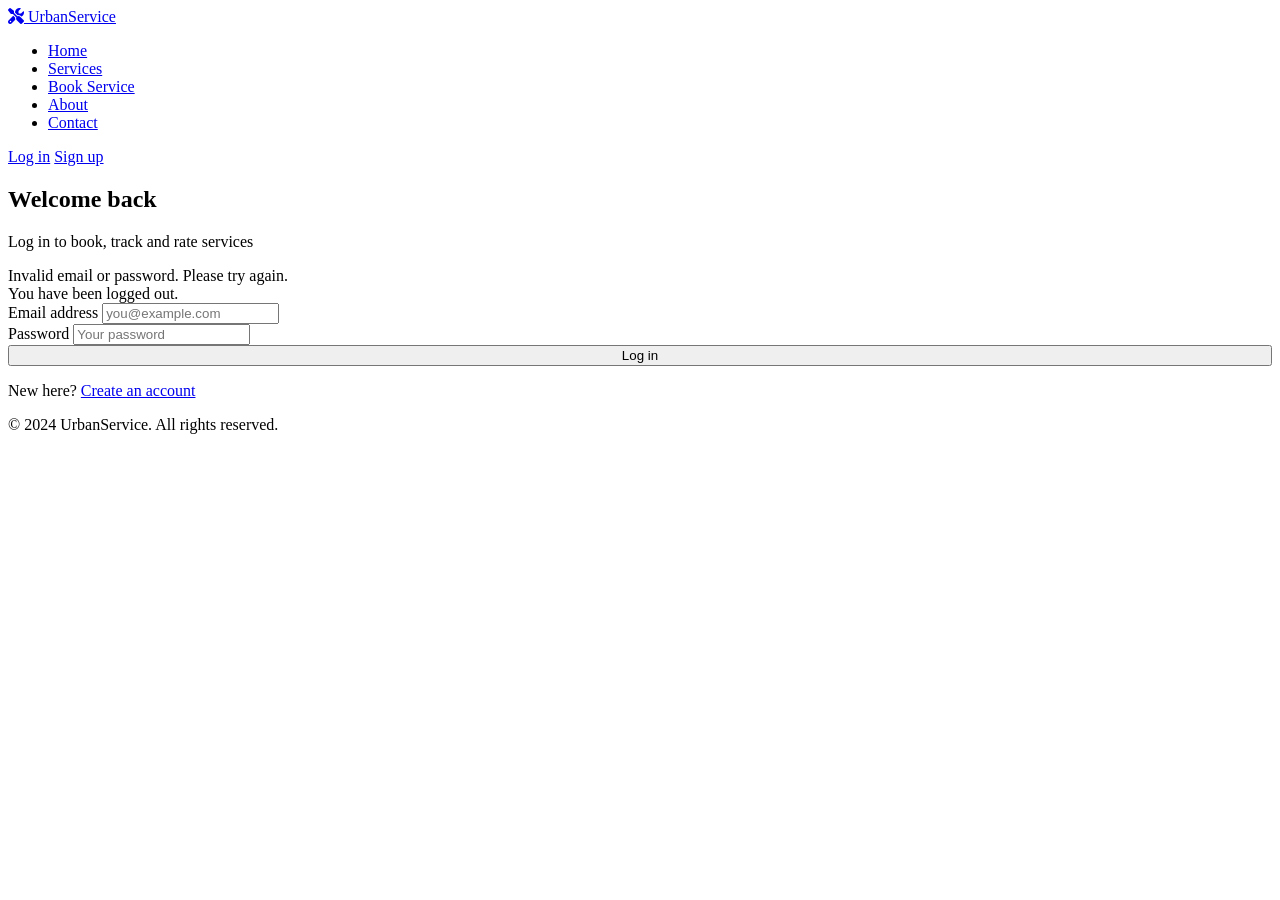
==== src/main/resources/templates/login.html @ 48724fa6 "Add Urban Company clone project (Spring Boot app)" ====
<!DOCTYPE html>
<html lang="en" xmlns:th="http://www.thymeleaf.org">
<head>
    <meta charset="UTF-8">
    <meta name="viewport" content="width=device-width, initial-scale=1.0">
    <title>Login — UrbanService</title>
    <link rel="stylesheet" th:href="@{/css/style.css}">
    <link rel="stylesheet" href="https://cdnjs.cloudflare.com/ajax/libs/font-awesome/6.5.0/css/all.min.css">
</head>
<body>
<header>
    <div class="container">
        <a href="/" class="logo">
            <i class="fas fa-tools"></i>
            <span>UrbanService</span>
        </a>
        <nav>
            <ul>
                <li><a href="/">Home</a></li>
                <li><a href="/services">Services</a></li>
                <li><a href="/request">Book Service</a></li>
                <li><a href="/about">About</a></li>
                <li><a href="/contact">Contact</a></li>
            </ul>
        </nav>
        <div class="auth-buttons">
            <a href="/login" class="btn btn-outline">Log in</a>
            <a href="/signup" class="btn btn-primary">Sign up</a>
        </div>
    </div>
</header>

<section class="page-header">
    <div class="container">
        <h1>Welcome back</h1>
        <p>Log in to book, track and rate services</p>
    </div>
</section>

<section class="booking-form-section">
    <div class="container">
        <div class="booking-form-container">
            <form th:action="@{/login}" method="post" class="booking-form">
                <input type="hidden" th:name="${_csrf.parameterName}" th:value="${_csrf.token}"/>
                <div th:if="${param.error}" class="auth-error">
                    Invalid email or password. Please try again.
                </div>
                <div th:if="${param.logout}" class="auth-ok">
                    You have been logged out.
                </div>
                <div class="form-section">
                    <div class="form-group">
                        <label for="username">Email address</label>
                        <input type="email" id="username" name="username" required autocomplete="email" placeholder="you@example.com">
                    </div>
                    <div class="form-group">
                        <label for="password">Password</label>
                        <input type="password" id="password" name="password" required autocomplete="current-password" placeholder="Your password">
                    </div>
                </div>
                <div class="form-actions">
                    <button type="submit" class="btn btn-primary btn-lg" style="width:100%">Log in</button>
                    <p class="auth-switch">New here? <a href="/signup">Create an account</a></p>
                </div>
            </form>
        </div>
    </div>
</section>

<footer>
    <div class="container">
        <div class="footer-bottom">
            <p>&copy; 2024 UrbanService. All rights reserved.</p>
        </div>
    </div>
</footer>
</body>
</html>
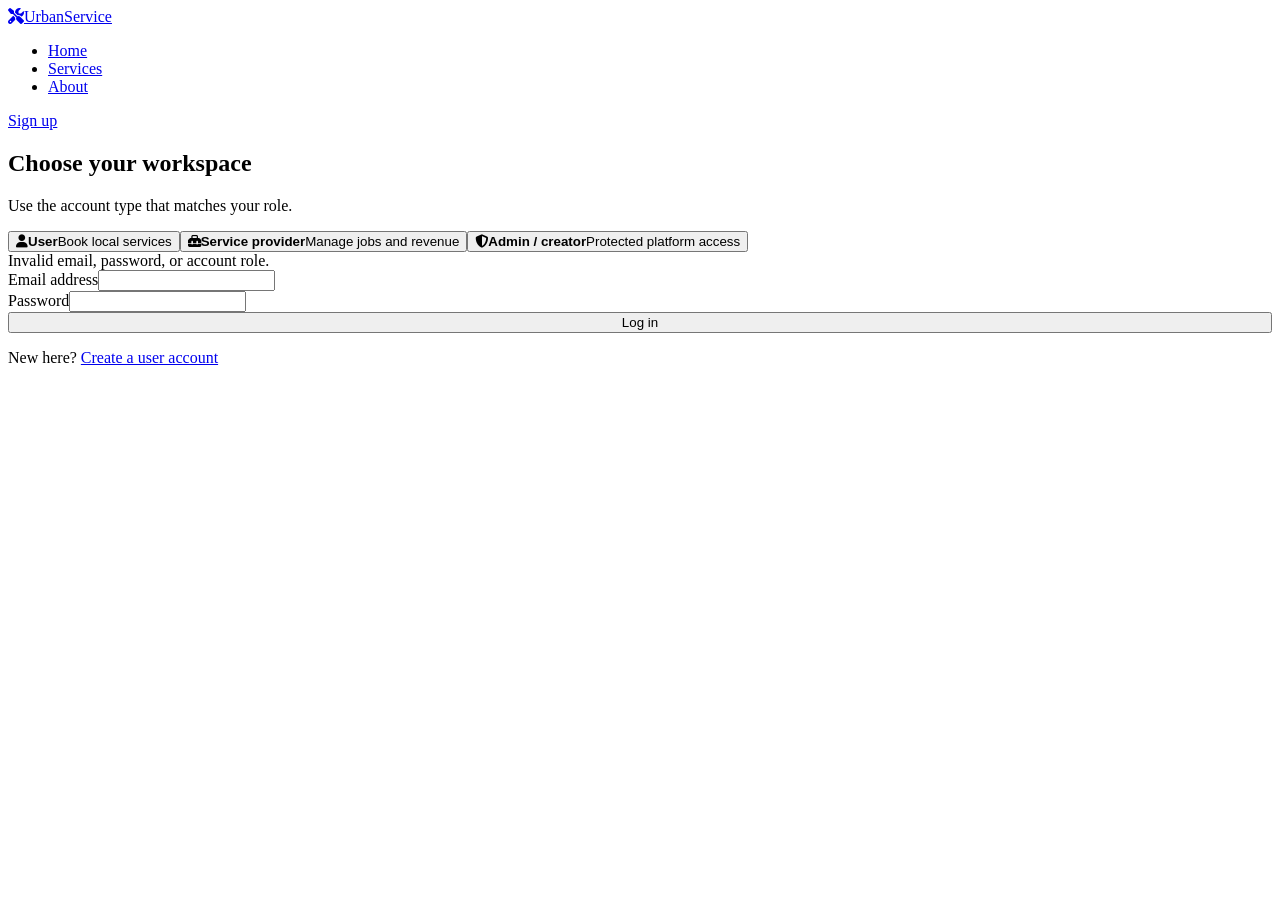
==== commit 996381bd: "Add three-role login selection UI" ====
--- a/src/main/resources/templates/login.html
+++ b/src/main/resources/templates/login.html
@@ -1,78 +1,15 @@
 <!DOCTYPE html>
 <html lang="en" xmlns:th="http://www.thymeleaf.org">
 <head>
-    <meta charset="UTF-8">
-    <meta name="viewport" content="width=device-width, initial-scale=1.0">
-    <title>Login — UrbanService</title>
-    <link rel="stylesheet" th:href="@{/css/style.css}">
-    <link rel="stylesheet" href="https://cdnjs.cloudflare.com/ajax/libs/font-awesome/6.5.0/css/all.min.css">
+    <meta charset="UTF-8"><meta name="viewport" content="width=device-width, initial-scale=1.0"><title>Login — UrbanService</title>
+    <link rel="stylesheet" th:href="@{/css/style.css}"><link rel="stylesheet" href="https://cdnjs.cloudflare.com/ajax/libs/font-awesome/6.5.0/css/all.min.css">
 </head>
 <body>
-<header>
-    <div class="container">
-        <a href="/" class="logo">
-            <i class="fas fa-tools"></i>
-            <span>UrbanService</span>
-        </a>
-        <nav>
-            <ul>
-                <li><a href="/">Home</a></li>
-                <li><a href="/services">Services</a></li>
-                <li><a href="/request">Book Service</a></li>
-                <li><a href="/about">About</a></li>
-                <li><a href="/contact">Contact</a></li>
-            </ul>
-        </nav>
-        <div class="auth-buttons">
-            <a href="/login" class="btn btn-outline">Log in</a>
-            <a href="/signup" class="btn btn-primary">Sign up</a>
-        </div>
-    </div>
-</header>
-
-<section class="page-header">
-    <div class="container">
-        <h1>Welcome back</h1>
-        <p>Log in to book, track and rate services</p>
-    </div>
-</section>
-
-<section class="booking-form-section">
-    <div class="container">
-        <div class="booking-form-container">
-            <form th:action="@{/login}" method="post" class="booking-form">
-                <input type="hidden" th:name="${_csrf.parameterName}" th:value="${_csrf.token}"/>
-                <div th:if="${param.error}" class="auth-error">
-                    Invalid email or password. Please try again.
-                </div>
-                <div th:if="${param.logout}" class="auth-ok">
-                    You have been logged out.
-                </div>
-                <div class="form-section">
-                    <div class="form-group">
-                        <label for="username">Email address</label>
-                        <input type="email" id="username" name="username" required autocomplete="email" placeholder="you@example.com">
-                    </div>
-                    <div class="form-group">
-                        <label for="password">Password</label>
-                        <input type="password" id="password" name="password" required autocomplete="current-password" placeholder="Your password">
-                    </div>
-                </div>
-                <div class="form-actions">
-                    <button type="submit" class="btn btn-primary btn-lg" style="width:100%">Log in</button>
-                    <p class="auth-switch">New here? <a href="/signup">Create an account</a></p>
-                </div>
-            </form>
-        </div>
-    </div>
-</section>
-
-<footer>
-    <div class="container">
-        <div class="footer-bottom">
-            <p>&copy; 2024 UrbanService. All rights reserved.</p>
-        </div>
-    </div>
-</footer>
-</body>
-</html>
+<header><div class="container"><a href="/" class="logo"><i class="fas fa-tools"></i><span>UrbanService</span></a><nav><ul><li><a href="/">Home</a></li><li><a href="/services">Services</a></li><li><a href="/about">About</a></li></ul></nav><div class="auth-buttons"><a href="/signup" class="btn btn-primary">Sign up</a></div></div></header>
+<section class="page-header"><div class="container"><h1>Choose your workspace</h1><p>Use the account type that matches your role.</p></div></section>
+<section class="booking-form-section"><div class="container"><div class="booking-form-container">
+    <div class="role-picker"><button type="button" class="role-choice active" data-role="USER"><i class="fas fa-user"></i><strong>User</strong><span>Book local services</span></button><button type="button" class="role-choice" data-role="PROVIDER"><i class="fas fa-toolbox"></i><strong>Service provider</strong><span>Manage jobs and revenue</span></button><button type="button" class="role-choice" data-role="ADMIN"><i class="fas fa-shield-halved"></i><strong>Admin / creator</strong><span>Protected platform access</span></button></div>
+    <form th:action="@{/login}" method="post" class="booking-form"><input type="hidden" th:name="${_csrf.parameterName}" th:value="${_csrf.token}"/><input type="hidden" id="selectedRole" name="selectedRole" value="USER"/><div th:if="${param.error}" class="auth-error">Invalid email, password, or account role.</div><div class="form-section"><div class="form-group"><label for="username">Email address</label><input type="email" id="username" name="username" required autocomplete="email"></div><div class="form-group"><label for="password">Password</label><input type="password" id="password" name="password" required autocomplete="current-password"></div></div><div class="form-actions"><button type="submit" class="btn btn-primary btn-lg" style="width:100%">Log in</button><p class="auth-switch">New here? <a href="/signup">Create a user account</a></p></div></form>
+</div></div></section>
+<script>document.querySelectorAll('.role-choice').forEach(function(button){button.addEventListener('click',function(){document.querySelectorAll('.role-choice').forEach(function(b){b.classList.remove('active')});button.classList.add('active');document.getElementById('selectedRole').value=button.dataset.role;});});</script>
+</body></html>
